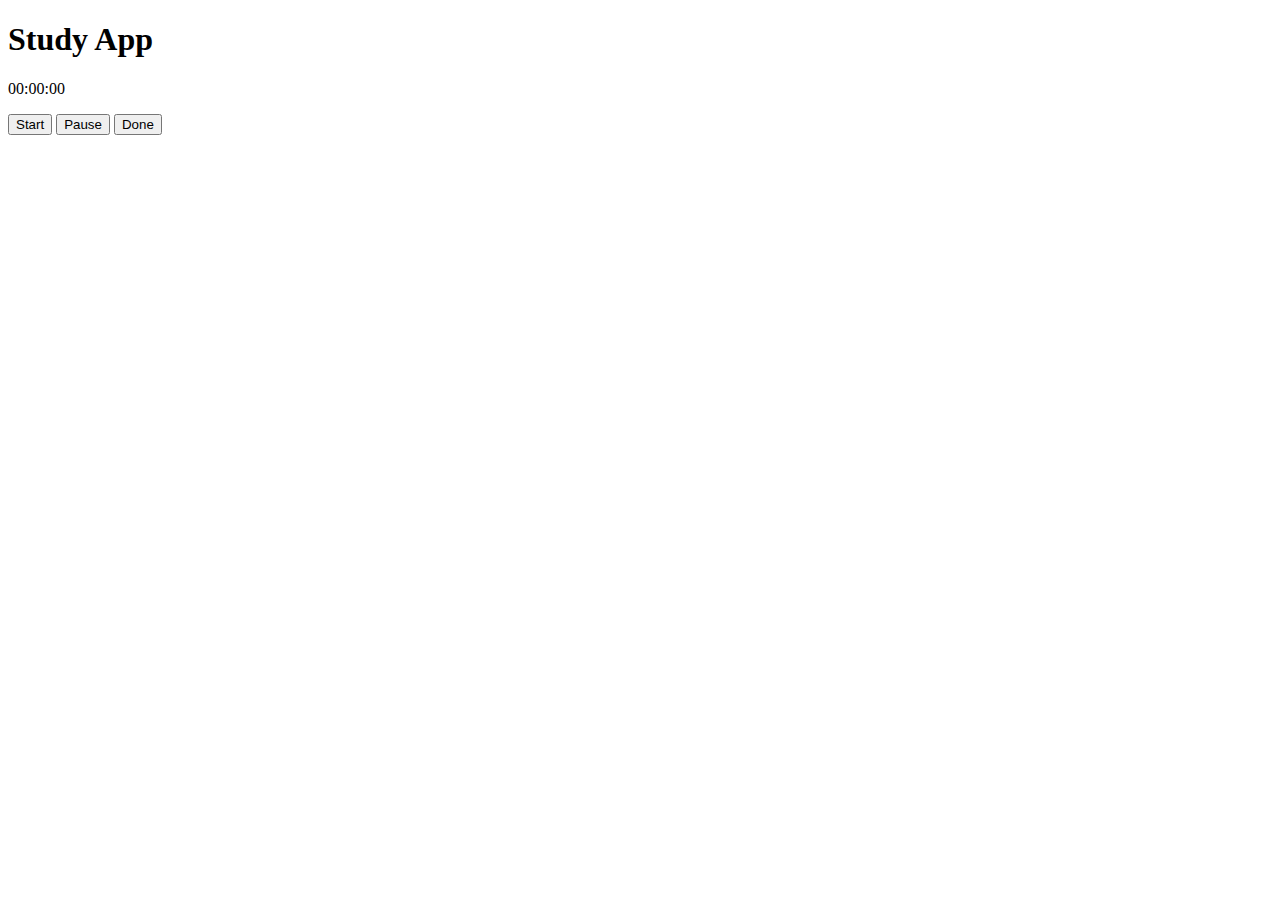
==== index.html @ 08c808dd "init code" ====
<!DOCTYPE html>
<html>
<head>
    <title>Study App</title>
    <link rel="stylesheet" href="index.css">
</head>
<body>
    <h1>Study App</h1>
    <p id="timer-el">00:00:00</p>
    <button id="start-btn" onclick="startTimer()">Start</button>
    <button id="pause-btn" onclick="pauseTimer()">Pause</button>
    <button id="done-btn" onclick="doneTimer()">Done</button>
    <script src = "index.js"></script>

</body>
</html>
---- index.css ----
button:hover {
    background-color: #bb0000;
    color: #af1e1e;
    
}
button:active {
    background-color: #0edb96;
    color: #0bb65b;
}
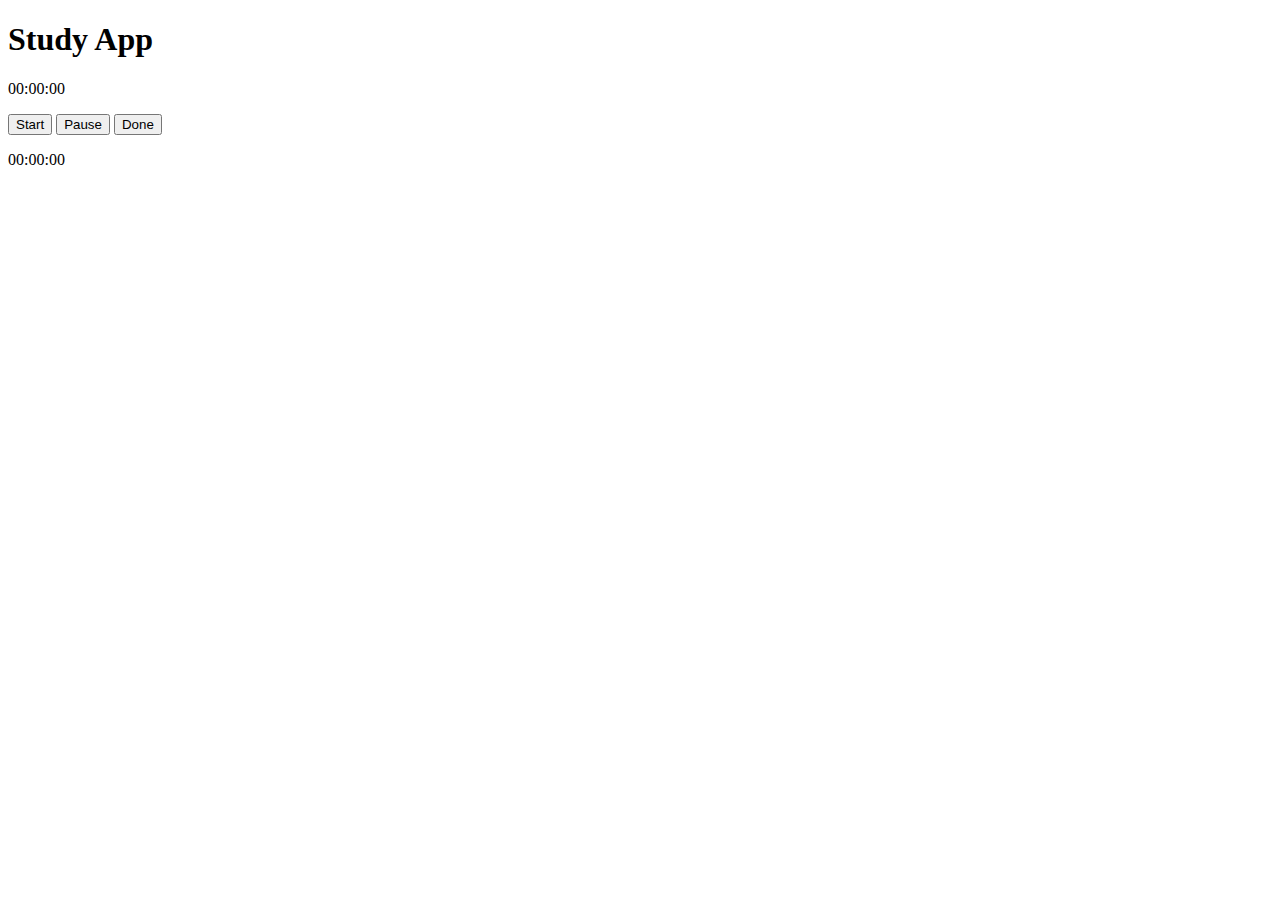
==== commit 572bf6e7: "added total time" ====
--- a/index.html
+++ b/index.html
@@ -11,6 +11,7 @@
     <button id="pause-btn" onclick="pauseTimer()">Pause</button>
     <button id="done-btn" onclick="doneTimer()">Done</button>
     <script src = "index.js"></script>
+    <p id="total-time-el">00:00:00</p>
 
 </body>
 </html>
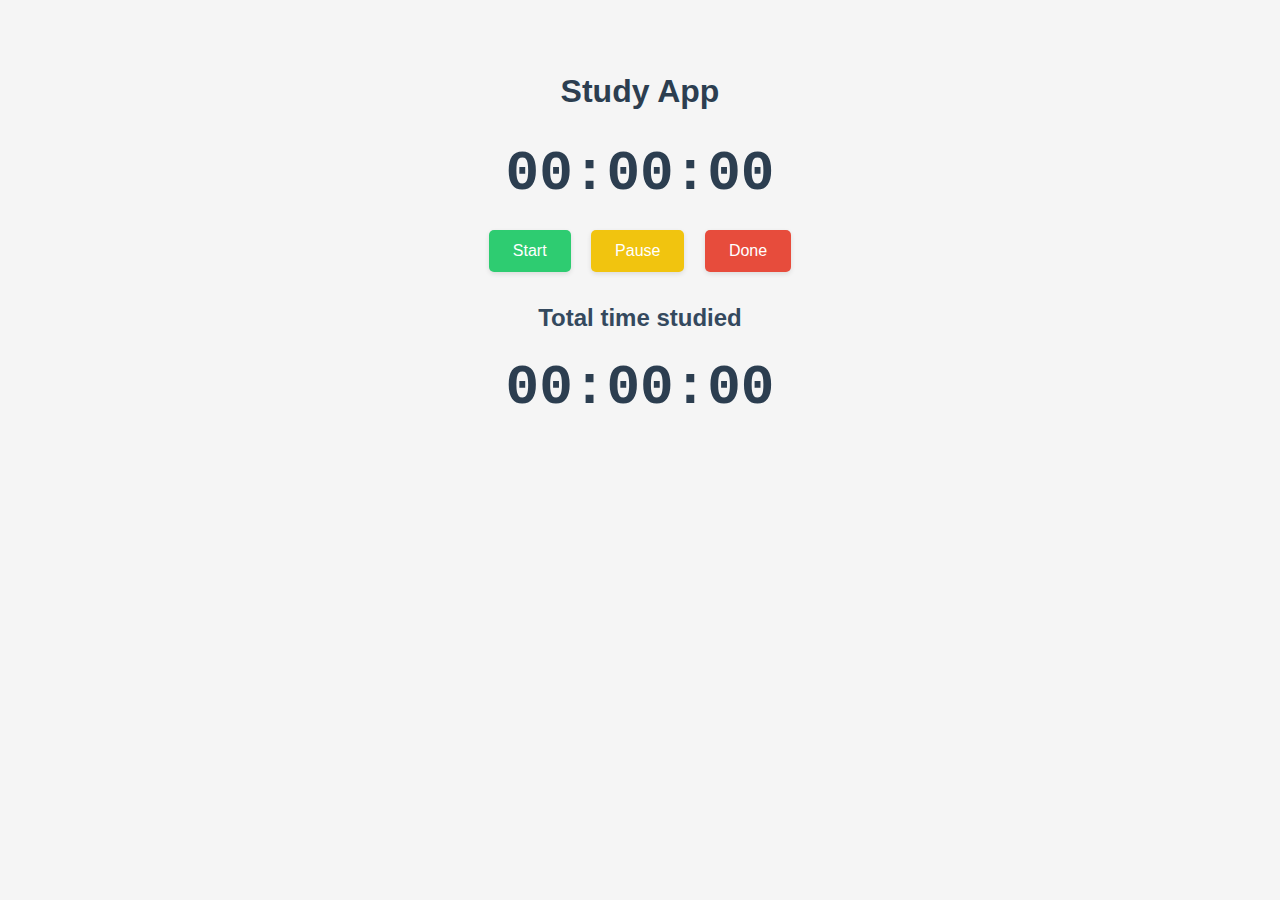
==== commit 78adfc34: "Add favicon and enhance styling; implement timer functionality improvements" ====
--- a/index.html
+++ b/index.html
@@ -1,8 +1,9 @@
 <!DOCTYPE html>
 <html>
 <head>
-    <title>Study App</title>
+    <title id = "title"> Timer</title>
     <link rel="stylesheet" href="index.css">
+    <link rel="icon" type="image/svg+xml" href="favicon.svg">
 </head>
 <body>
     <h1>Study App</h1>
@@ -10,8 +11,10 @@
     <button id="start-btn" onclick="startTimer()">Start</button>
     <button id="pause-btn" onclick="pauseTimer()">Pause</button>
     <button id="done-btn" onclick="doneTimer()">Done</button>
+    <h2>Total time studied</h2>
+    <p id="total-time-el">00:00:00</p>
     <script src = "index.js"></script>
-    <p id="total-time-el">00:00:00</p>
+
 
 </body>
 </html>
--- a/index.css
+++ b/index.css
@@ -1,9 +1,75 @@
+body {
+    font-family: 'Segoe UI', Arial, sans-serif;
+    max-width: 600px;
+    margin: 2rem auto;
+    padding: 20px;
+    text-align: center;
+    background-color: #f5f5f5;
+}
+
+h1 {
+    color: #2c3e50;
+    margin-bottom: 2rem;
+}
+
+h2 {
+    color: #34495e;
+    margin-top: 2rem;
+}
+
+#timer-el, #total-time-el {
+    font-size: 3.5rem;
+    font-weight: bold;
+    color: #2c3e50;
+    margin: 1.5rem 0;
+    font-family: 'Courier New', monospace;
+}
+
+button {
+    background-color: #3498db;
+    color: white;
+    border: none;
+    padding: 12px 24px;
+    margin: 0 8px;
+    font-size: 1rem;
+    cursor: pointer;
+    transition: all 0.3s ease;
+    border-radius: 5px;
+    box-shadow: 0 2px 5px rgba(0,0,0,0.1);
+}
+
 button:hover {
-    background-color: #bb0000;
-    color: #af1e1e;
-    
+    background-color: #2980b9;
+    transform: translateY(-2px);
+    box-shadow: 0 4px 8px rgba(0,0,0,0.2);
 }
+
 button:active {
-    background-color: #0edb96;
-    color: #0bb65b;
-}+    background-color: #2472a4;
+    transform: translateY(0);
+    box-shadow: 0 2px 4px rgba(0,0,0,0.1);
+}
+
+#start-btn {
+    background-color: #2ecc71;
+}
+
+#start-btn:hover {
+    background-color: #27ae60;
+}
+
+#pause-btn {
+    background-color: #f1c40f;
+}
+
+#pause-btn:hover {
+    background-color: #f39c12;
+}
+
+#done-btn {
+    background-color: #e74c3c;
+}
+
+#done-btn:hover {
+    background-color: #c0392b;
+}
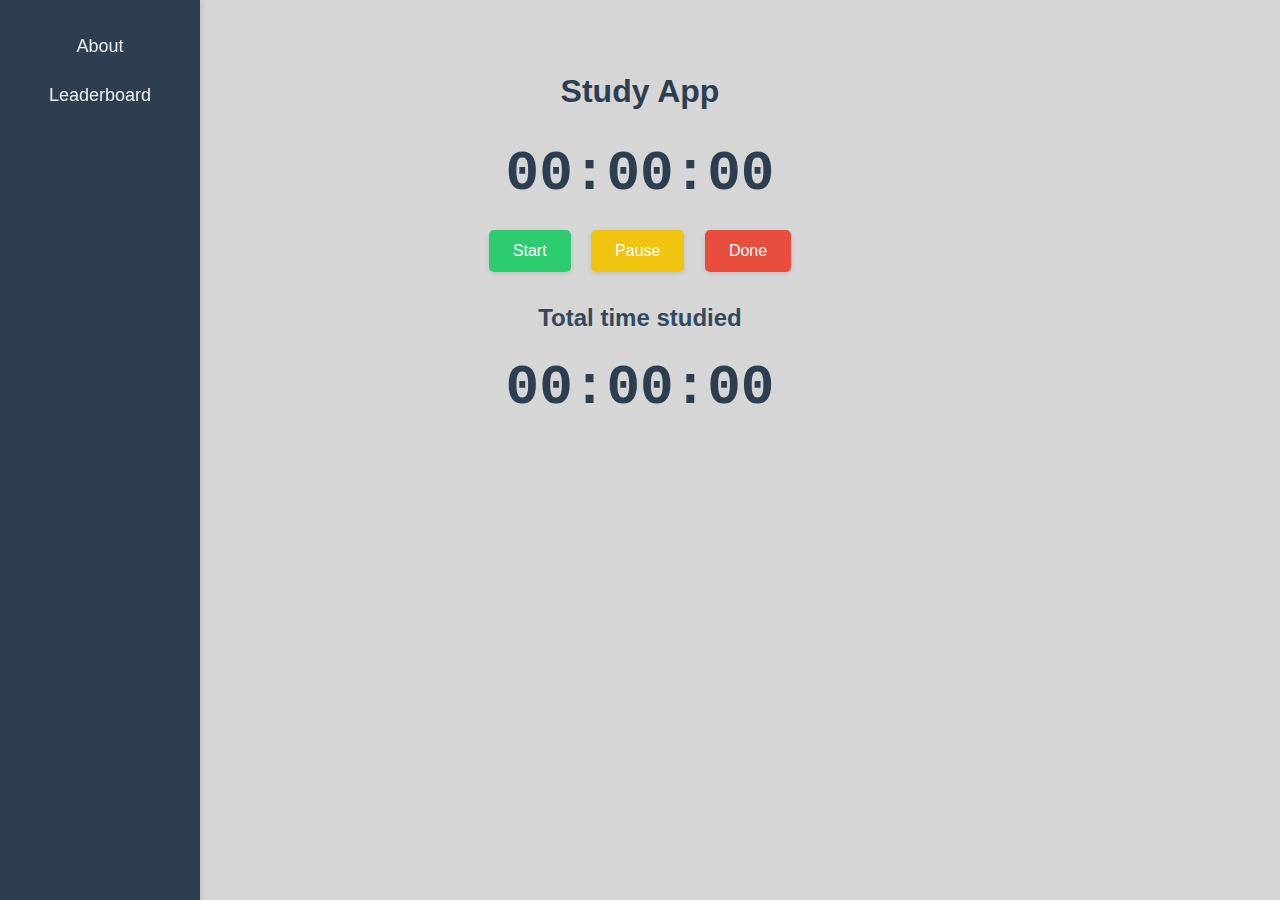
==== commit 03754fde: "added cookie" ====
--- a/index.html
+++ b/index.html
@@ -6,6 +6,10 @@
     <link rel="icon" type="image/svg+xml" href="favicon.svg">
 </head>
 <body>
+    <div class="sidenav">
+        <a href="about.html">About</a>
+        <a href="leaderboard.html">Leaderboard</a>
+    </div>
     <h1>Study App</h1>
     <p id="timer-el">00:00:00</p>
     <button id="start-btn" onclick="startTimer()">Start</button>
--- a/index.css
+++ b/index.css
@@ -4,7 +4,7 @@
     margin: 2rem auto;
     padding: 20px;
     text-align: center;
-    background-color: #f5f5f5;
+    background-color: #d6d6d6;
 }
 
 h1 {
@@ -73,3 +73,34 @@
 #done-btn:hover {
     background-color: #c0392b;
 }
+/* The sidebar menu */
+.sidenav {
+    width: 200px;  /* Slightly wider for better readability */
+    position: fixed;
+    z-index: 1;
+    top: 0;
+    left: 0;
+    background-color: #2c3e50;  /* Darker, more professional background */
+    overflow-x: hidden;
+    padding-top: 20px;
+    height: 100vh;  /* Full height */
+    box-shadow: 2px 0 5px rgba(0,0,0,0.1);  /* Subtle shadow for depth */
+}
+  
+  /* The navigation menu links */
+  .sidenav a {
+    padding: 12px 16px;  /* More padding for better clickability */
+    text-decoration: none;
+    font-size: 18px;  /* Slightly smaller, more readable font */
+    color: #ecf0f1;  /* Light color for better contrast */
+    display: block;
+    transition: all 0.3s ease;  /* Smooth transition for hover effects */
+    margin: 4px 0;  /* Space between links */
+  }
+  
+  /* When you mouse over the navigation links, change their color */
+  .sidenav a:hover {
+    color: #ffffff;
+    background-color: #34495e;  /* Subtle background change on hover */
+    padding-left: 24px;  /* Slight indent on hover */
+  }